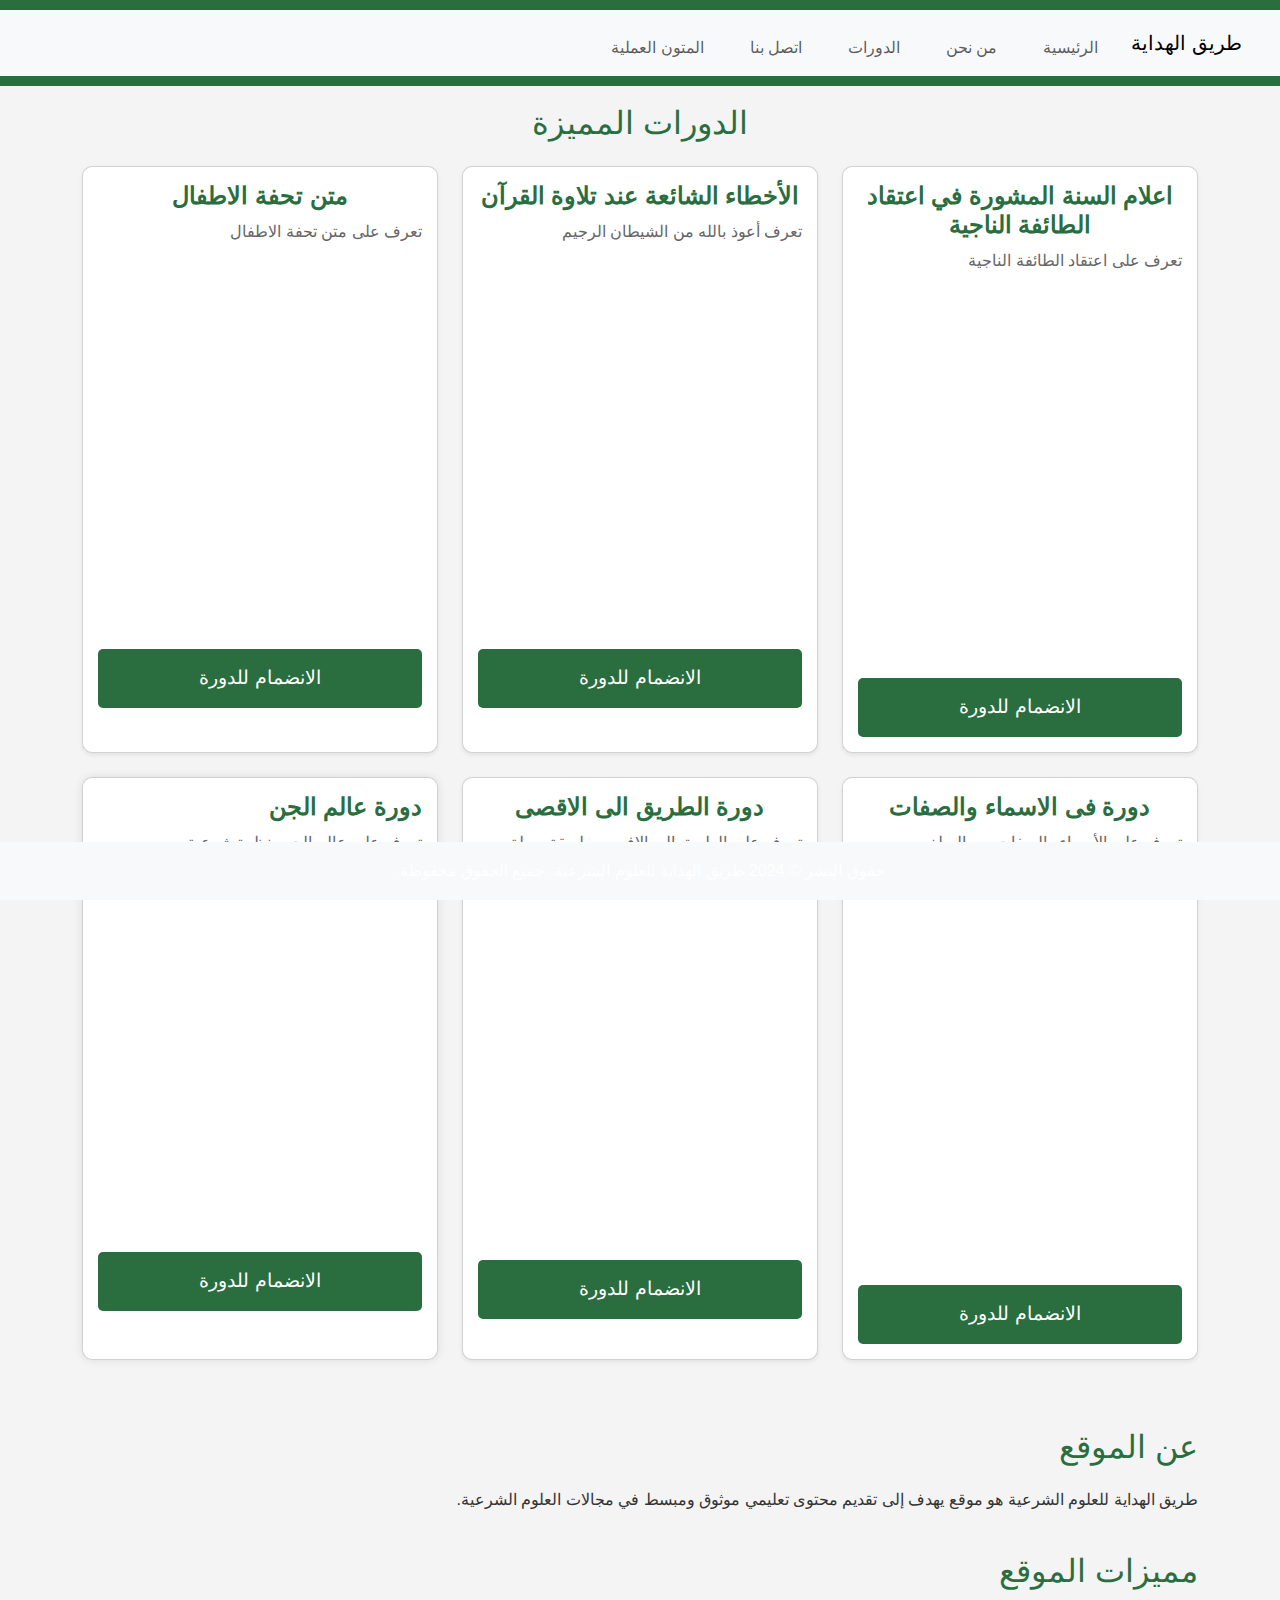
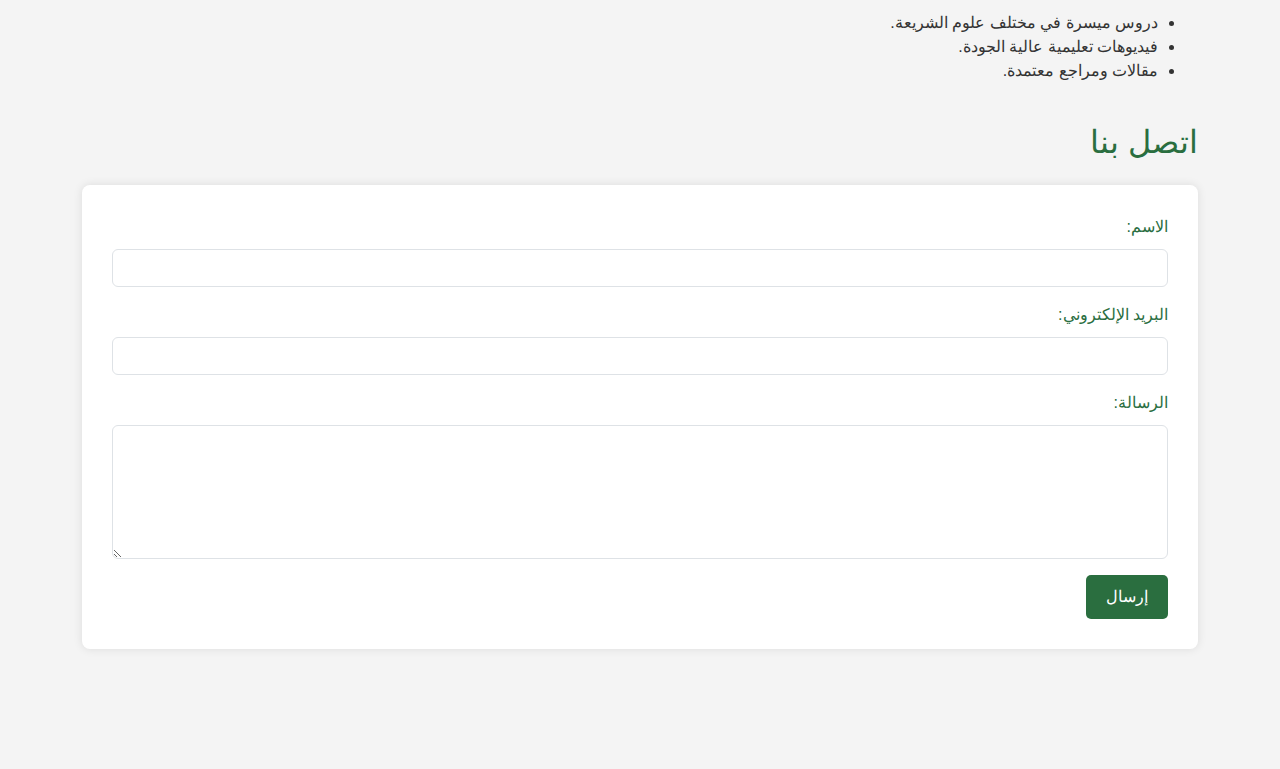
==== index.html @ 0049a0dd "Update index.html" ====
<!DOCTYPE html>
<html lang="ar" dir="rtl">
<head>
    <meta charset="UTF-8">
    <meta name="viewport" content="width=device-width, initial-scale=1.0">
    <meta name="description" content="طريق الهداية للعلوم الشرعية: موقع يهتم بتقديم دروس ومواد علمية شرعية.">
    <meta name="author" content="اسمك هنا">
    <meta name="keywords" content="علوم شرعية, دروس, طريق الهداية, تعلم">
    <title>طريق الهداية للعلوم الشرعية</title>
    <link href="https://cdn.jsdelivr.net/npm/bootstrap@5.3.2/dist/css/bootstrap.min.css" rel="stylesheet">
    <link rel="stylesheet" href="index.css">
    <link rel="icon" href="favicon.ico" type="image/x-icon">
</head>
<body>
    <header>
        <nav class="navbar navbar-expand-lg navbar-light bg-light">
            <div class="container-fluid">
                <a class="navbar-brand" href="#">طريق الهداية</a>
                <button class="navbar-toggler" type="button" data-bs-toggle="collapse" data-bs-target="#navbarNav" aria-controls="navbarNav" aria-expanded="false" aria-label="Toggle navigation">
                    <span class="navbar-toggler-icon"></span>
                </button>
                <div class="collapse navbar-collapse" id="navbarNav">
                    <ul class="navbar-nav">
                        <li class="nav-item"><a class="nav-link" href="index.html">الرئيسية</a></li>
                        <li class="nav-item"><a class="nav-link" href="about.html">من نحن</a></li>
                        <li class="nav-item"><a class="nav-link" href="courses.html">الدورات</a></li>
                        <li class="nav-item"><a class="nav-link" href="contact.html">اتصل بنا</a></li>
                        <li class="nav-item"><a class="nav-link" href="maton.html">المتون العملية</a></li>
                    </ul>
                </div>
            </div>
        </nav>
    </header>

 <div class="container mt-4">
    <h2 class="text-center mb-4">الدورات المميزة</h2>
    <div class="row row-cols-1 row-cols-md-2 row-cols-lg-3 g-4">
        <!-- بداية الدورة الأولى -->
        <div class="col">
            <div class="card h-100 shadow-sm">
                <div class="card-body">
                    <h5 class="card-title text-center">اعلام السنة المشورة في اعتقاد الطائفة الناجية</h5>
                    <p class="card-text">تعرف على اعتقاد الطائفة الناجية</p>
                    <div class="ratio ratio-16x9">
                        <iframe 
                            src="https://www.youtube.com/embed?listType=playlist&list=PLVRT9LvUM-RBQLGd_Vku3paHnOBMPrJkG" 
                            allow="accelerometer; autoplay; clipboard-write; encrypted-media; gyroscope; picture-in-picture" 
                            allowfullscreen>
                        </iframe>
                    </div>
                    <!-- الزر المنسق بشكل جيد -->
                    <a href="#" class="btn btn-primary mt-4 d-block text-center">الانضمام للدورة</a>
                </div>
            </div>
        </div>
        <!-- الدورة الثانية -->
        <div class="col">
            <div class="card h-100 shadow-sm">
                <div class="card-body">
                    <h5 class="card-title text-center">الأخطاء الشائعة عند تلاوة القرآن</h5>
                    <p class="card-text">تعرف أعوذ بالله من الشيطان الرجيم</p>
                    <div class="ratio ratio-16x9">
                        <iframe 
                            src="https://www.youtube.com/embed?listType=playlist&list=PLVRT9LvUM-RCQL6h-D0aF5HUodDJ93gtR" 
                            allow="accelerometer; autoplay; clipboard-write; encrypted-media; gyroscope; picture-in-picture" 
                            allowfullscreen>
                        </iframe>
                    </div>
                    <!-- الزر المنسق بشكل جيد -->
                    <a href="#" class="btn btn-primary mt-4 d-block text-center">الانضمام للدورة</a>
                </div>
            </div>
        </div>
        <!-- الدورة الثالثة -->
        <div class="col">
            <div class="card h-100 shadow-sm">
                <div class="card-body">
                    <h5 class="card-title text-center">متن تحفة الاطفال</h5>
                    <p class="card-text">تعرف على متن تحفة الاطفال</p>
                    <div class="ratio ratio-16x9">
                        <iframe 
                            src="https://www.youtube.com/embed?listType=playlist&list=PLVRT9LvUM-RApvhRkB4rxy8Pyxo66TNDe" 
                            allow="accelerometer; autoplay; clipboard-write; encrypted-media; gyroscope; picture-in-picture" 
                            allowfullscreen>
                        </iframe>
                    </div>
                    <!-- الزر المنسق بشكل جيد -->
                    <a href="#" class="btn btn-primary mt-4 d-block text-center">الانضمام للدورة</a>
                </div>
            </div>
        </div>
        <!-- الدورة الرابعة -->
        <div class="col">
            <div class="card h-100 shadow-sm">
                <div class="card-body">
                    <h5 class="card-title text-center">دورة فى الاسماء والصفات</h5>
                    <p class="card-text">تعرف على الأسماء والصفات بين السلف والاشاعرة</p>
                    <div class="ratio ratio-16x9">
                        <iframe 
                            src="https://www.youtube.com/embed?listType=playlist&list=PLVRT9LvUM-RAej_ocm9Cxu5qQ-k5eWfZC" 
                            allow="accelerometer; autoplay; clipboard-write; encrypted-media; gyroscope; picture-in-picture" 
                            allowfullscreen>
                        </iframe>
                    </div>
                    <!-- الزر المنسق بشكل جيد -->
                    <a href="#" class="btn btn-primary mt-4 d-block text-center">الانضمام للدورة</a>
                </div>
            </div>
        </div>
        <!-- الدورة الخامسة -->
        <div class="col">
            <div class="card h-100 shadow-sm">
                <div class="card-body">
                    <h5 class="card-title text-center">دورة الطريق الى الاقصى</h5>
                    <p class="card-text">تعرف على الطريق الى الافصى بطريقة سهلة</p>
                    <div class="ratio ratio-16x9">
                        <iframe 
                            src="https://www.youtube.com/embed?listType=playlist&list=PLVRT9LvUM-RD169_qUgR936J5msZfb03i" 
                            allow="accelerometer; autoplay; clipboard-write; encrypted-media; gyroscope; picture-in-picture" 
                            allowfullscreen>
                        </iframe>
                    </div>
                    <!-- الزر المنسق بشكل جيد -->
                    <a href="#" class="btn btn-primary mt-4 d-block text-center">الانضمام للدورة</a>
                </div>
            </div>
        </div>
        <!-- تكرار البطاقة مع تعديل المحتوى -->
<div class="col">
    <div class="card h-100">
        <div class="card-body">
            <h5 class="card-title">دورة عالم الجن </h5>
            <p class="card-text">تعرف على عالم الجن بنظرة شرعية</p>
            <div class="ratio ratio-16x9">
                <iframe 
                    src="https://www.youtube.com/embed?listType=playlist&list=PLVRT9LvUM-RAzyIWwKeu4dxHbg4whje4t" 
                    allow="accelerometer; autoplay; clipboard-write; encrypted-media; gyroscope; picture-in-picture" 
                    allowfullscreen>
                </iframe>
            </div>
            <a href="#" class="btn btn-primary mt-3">الانضمام للدورة</a>
        </div>
    </div>
</div>
<!-- تأكد من إغلاق الصف -->
    </div>
</div>


    <main class="container mt-5">
        <section id="introduction">
            <h2>عن الموقع</h2>
            <p>طريق الهداية للعلوم الشرعية هو موقع يهدف إلى تقديم محتوى تعليمي موثوق ومبسط في مجالات العلوم الشرعية.</p>
        </section>

        <section id="features" class="mt-4">
            <h2>مميزات الموقع</h2>
            <ul>
                <li>دروس ميسرة في مختلف علوم الشريعة.</li>
                <li>فيديوهات تعليمية عالية الجودة.</li>
                <li>مقالات ومراجع معتمدة.</li>
            </ul>
        </section>

        <section id="contact" class="mt-4">
            <h2>اتصل بنا</h2>
            <form action="submit_form.php" method="post" class="mt-4">
                <div class="mb-3">
                    <label for="name" class="form-label">الاسم:</label>
                    <input type="text" class="form-control" id="name" name="name" required>
                </div>
                <div class="mb-3">
                    <label for="email" class="form-label">البريد الإلكتروني:</label>
                    <input type="email" class="form-control" id="email" name="email" required>
                </div>
                <div class="mb-3">
                    <label for="message" class="form-label">الرسالة:</label>
                    <textarea class="form-control" id="message" name="message" rows="5" required></textarea>
                </div>
                <button type="submit" class="btn btn-success">إرسال</button>
            </form>
        </section>
    </main>

    <footer class="bg-light text-center mt-5 py-3">
        <p>حقوق النشر &copy; 2024 طريق الهداية للعلوم الشرعية. جميع الحقوق محفوظة.</p>
    </footer>

    <script src="https://cdn.jsdelivr.net/npm/bootstrap@5.3.2/dist/js/bootstrap.bundle.min.js"></script>
</body>
</html>
---- index.css ----
/* إعدادات عامة */
:root {
    --main-color: #2a6e3f; /* اللون الأساسي */
    --hover-color: #215c32; /* لون عند التمرير */
    --background-color: #f4f4f4; /* لون خلفية الموقع */
    --text-color: #333; /* لون النصوص */
    --font-family: 'Tajawal', sans-serif; /* الخط العربي */
}

/* إعدادات الصفحة */
body {
    font-family: var(--font-family);
    direction: rtl;
    text-align: right;
    margin: 0;
    padding: 0;
    background-color: var(--background-color);
    color: var(--text-color);
    padding-top: 80px; /* لتجنب تغطية المحتوى بالرأس */
    padding-bottom: 60px; /* لتجنب تغطية المحتوى بالفوتر */
}

/* تنسيق الرأس */
header {
    background-color: var(--main-color);
    color: white;
    padding: 10px 0;
    text-align: center;
    position: fixed;
    width: 100%;
    top: 0;
    z-index: 1000;
}

header h1 {
    font-size: 2.5rem;
    margin: 0;
    font-weight: bold;
}

/* القوائم */
nav ul {
    list-style: none;
    padding: 0;
    margin: 0;
    display: flex;
    justify-content: center;
    margin-top: 10px;
}

nav ul li {
    margin: 0 15px;
}

nav a {
    color: white;
    font-size: 1.2rem;
    text-decoration: none;
    padding: 10px;
    border-radius: 5px;
    transition: background-color 0.3s ease;
}

nav a:hover {
    background-color: var(--hover-color);
}

/* الأقسام */
main {
    padding: 20px;
}

section {
    margin-bottom: 40px;
}

h2 {
    color: var(--main-color);
    font-size: 2rem;
    margin-bottom: 20px;
}

p {
    font-size: 1rem;
    line-height: 1.6;
}

/* البطاقات */
.card {
    border-radius: 10px;
    box-shadow: 0 0 10px rgba(0, 0, 0, 0.1);
    overflow: hidden;
    transition: transform 0.3s ease;
    background-color: #fff;
}

.card:hover {
    transform: translateY(-5px);
}

.card-body {
    padding: 15px;
}

.card-title {
    font-size: 1.5rem;
    color: var(--main-color);
    font-weight: bold;
}

.card-text {
    font-size: 1rem;
    color: #666;
}

.ratio {
    position: relative;
    width: 100%;
    overflow: hidden;
    padding-top: 56.25%; /* 16:9 النسبة */
}

.ratio iframe {
    position: absolute;
    top: 0;
    left: 0;
    width: 100%;
    height: 100%;
}

/* الأزرار */
button, .btn {
    background-color: var(--main-color);
    color: white;
    border: none;
    padding: 10px 20px;
    font-size: 1rem;
    cursor: pointer;
    border-radius: 5px;
    transition: background-color 0.3s ease, transform 0.2s ease;
    text-decoration: none;
    display: inline-block;
}
/* تنسيق الزر داخل البطاقة */
.card .btn {
    width: 100%; /* اجعل الزر يمتد عبر كامل عرض البطاقة */
    padding: 15px 20px; /* زيادة الحشو ليصبح الزر أكبر */
    font-size: 1.2rem; /* زيادة حجم النص داخل الزر */
    border-radius: 5px; /* جعل الزر ذو حواف مستديرة */
    transition: background-color 0.3s ease, transform 0.2s ease; /* إضافة تأثير عند التمرير */
    text-align: center; /* محاذاة النص في وسط الزر */
    margin-top: 20px; /* إضافة مسافة من الأعلى لتباعد الزر عن النص */
}

.card .btn:hover {
    background-color: var(--hover-color); /* تغيير اللون عند التمرير فوق الزر */
    transform: scale(1.05); /* تكبير الزر قليلاً عند التمرير */
}

.card .btn:active {
    transform: scale(0.98); /* تصغير الزر قليلاً عند الضغط عليه */
}

button:hover, .btn:hover {
    background-color: var(--hover-color);
    transform: scale(1.05);
}

/* الفورم */
form {
    background-color: #fff;
    padding: 30px;
    border-radius: 8px;
    box-shadow: 0 0 10px rgba(0, 0, 0, 0.1);
}

form label {
    font-size: 1rem;
    margin-bottom: 5px;
    display: block;
    color: var(--main-color);
}

form input, form textarea {
    width: 100%;
    padding: 12px;
    margin: 10px 0;
    border: 1px solid #ddd;
    border-radius: 5px;
    font-family: var(--font-family);
    font-size: 1rem;
    transition: border-color 0.3s;
}

form input:focus, form textarea:focus {
    border-color: var(--main-color);
    outline: none;
}

/* الفوتر */
footer {
    background-color: var(--main-color);
    color: white;
    text-align: center;
    padding: 15px 0;
    position: fixed;
    bottom: 0;
    width: 100%;
}

footer p {
    margin: 0;
    font-size: 1rem;
}

/* تحسين التصميم للشاشات الصغيرة */
@media (max-width: 768px) {
    header h1 {
        font-size: 1.8rem;
    }

    nav a {
        font-size: 1rem;
    }

    .card {
        margin-bottom: 15px;
    }

    .container {
        padding: 20px;
    }
}
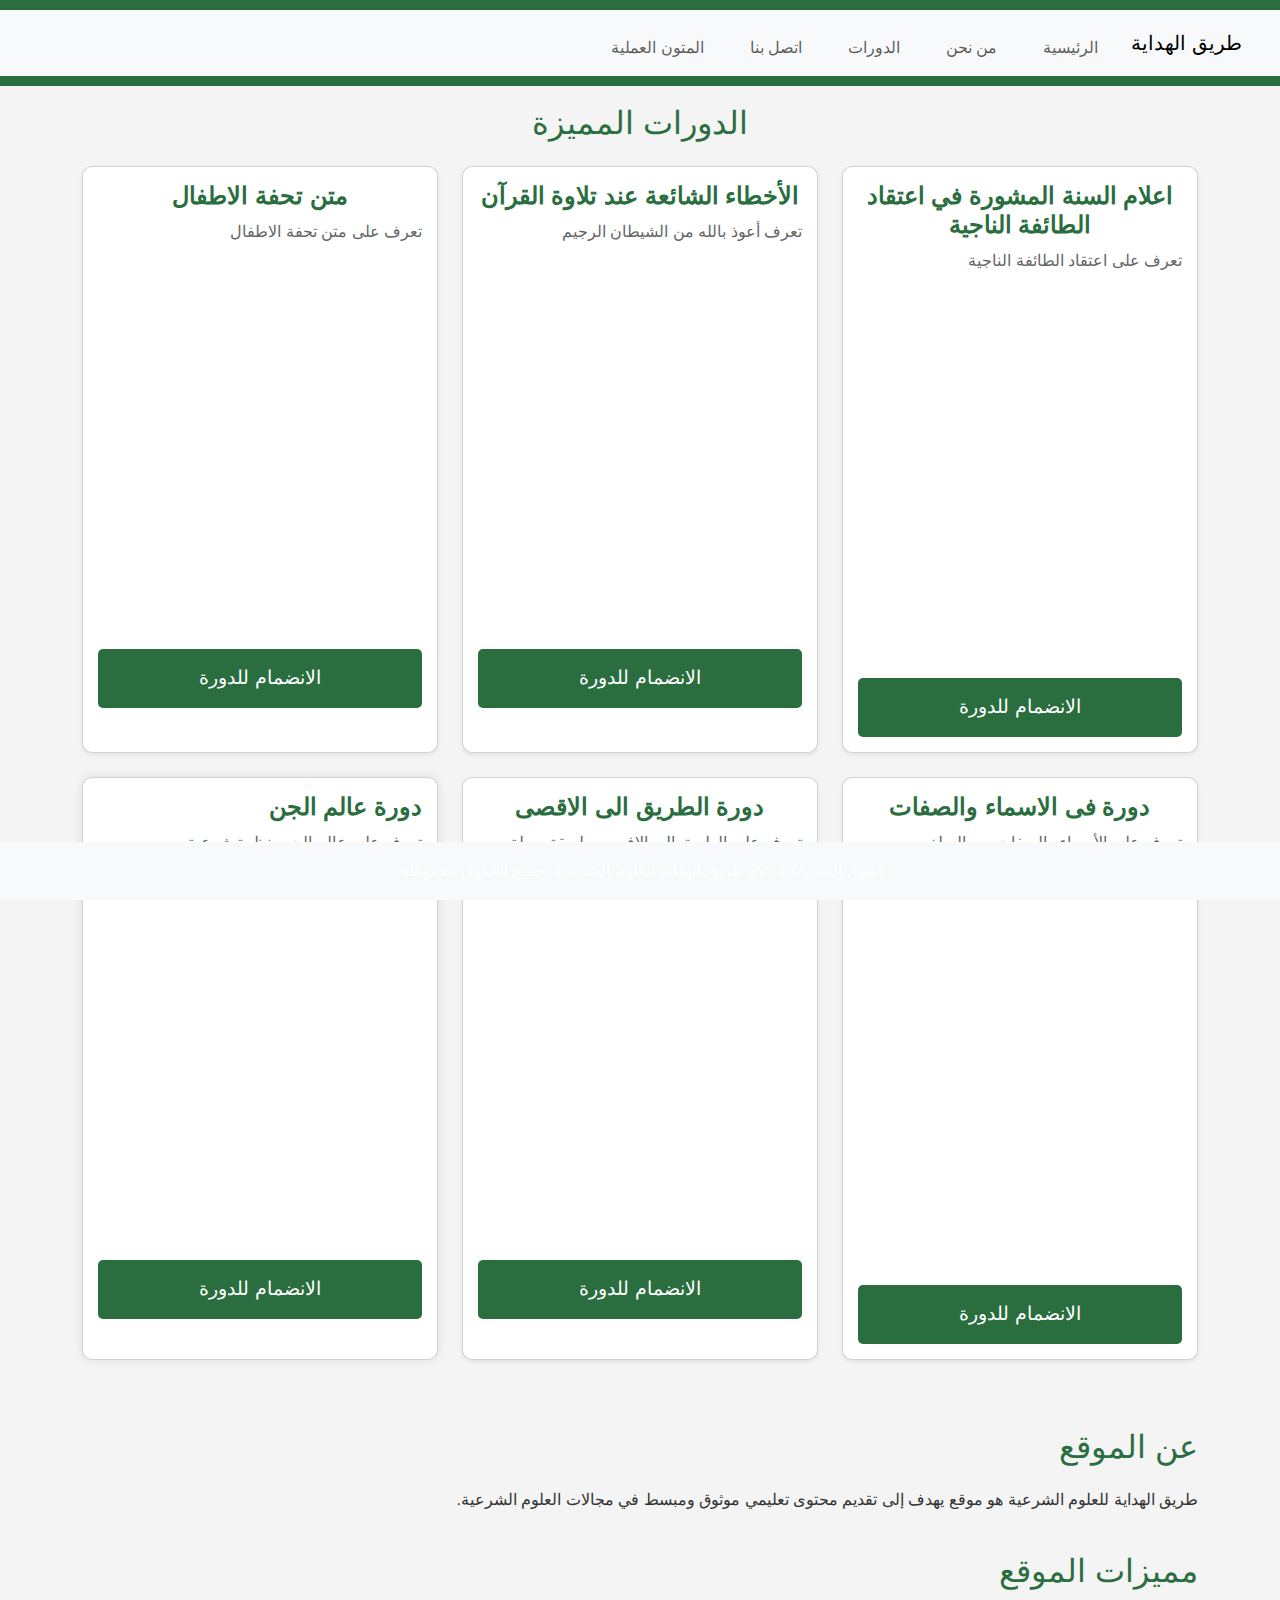
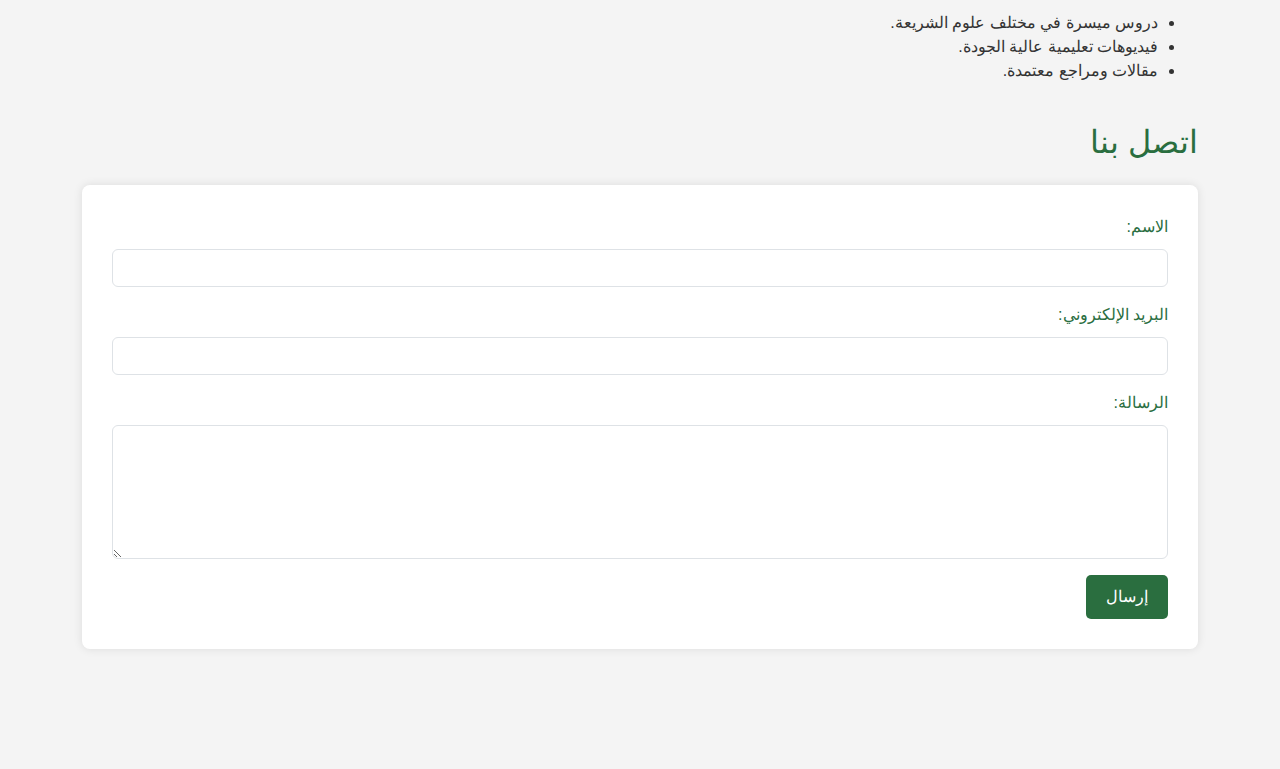
==== commit 96293dc4: "Update index.html" ====
--- a/index.html
+++ b/index.html
@@ -138,7 +138,7 @@
                     allowfullscreen>
                 </iframe>
             </div>
-            <a href="#" class="btn btn-primary mt-3">الانضمام للدورة</a>
+            <a href="#" class="btn btn-primary mt-4">الانضمام للدورة</a>
         </div>
     </div>
 </div>
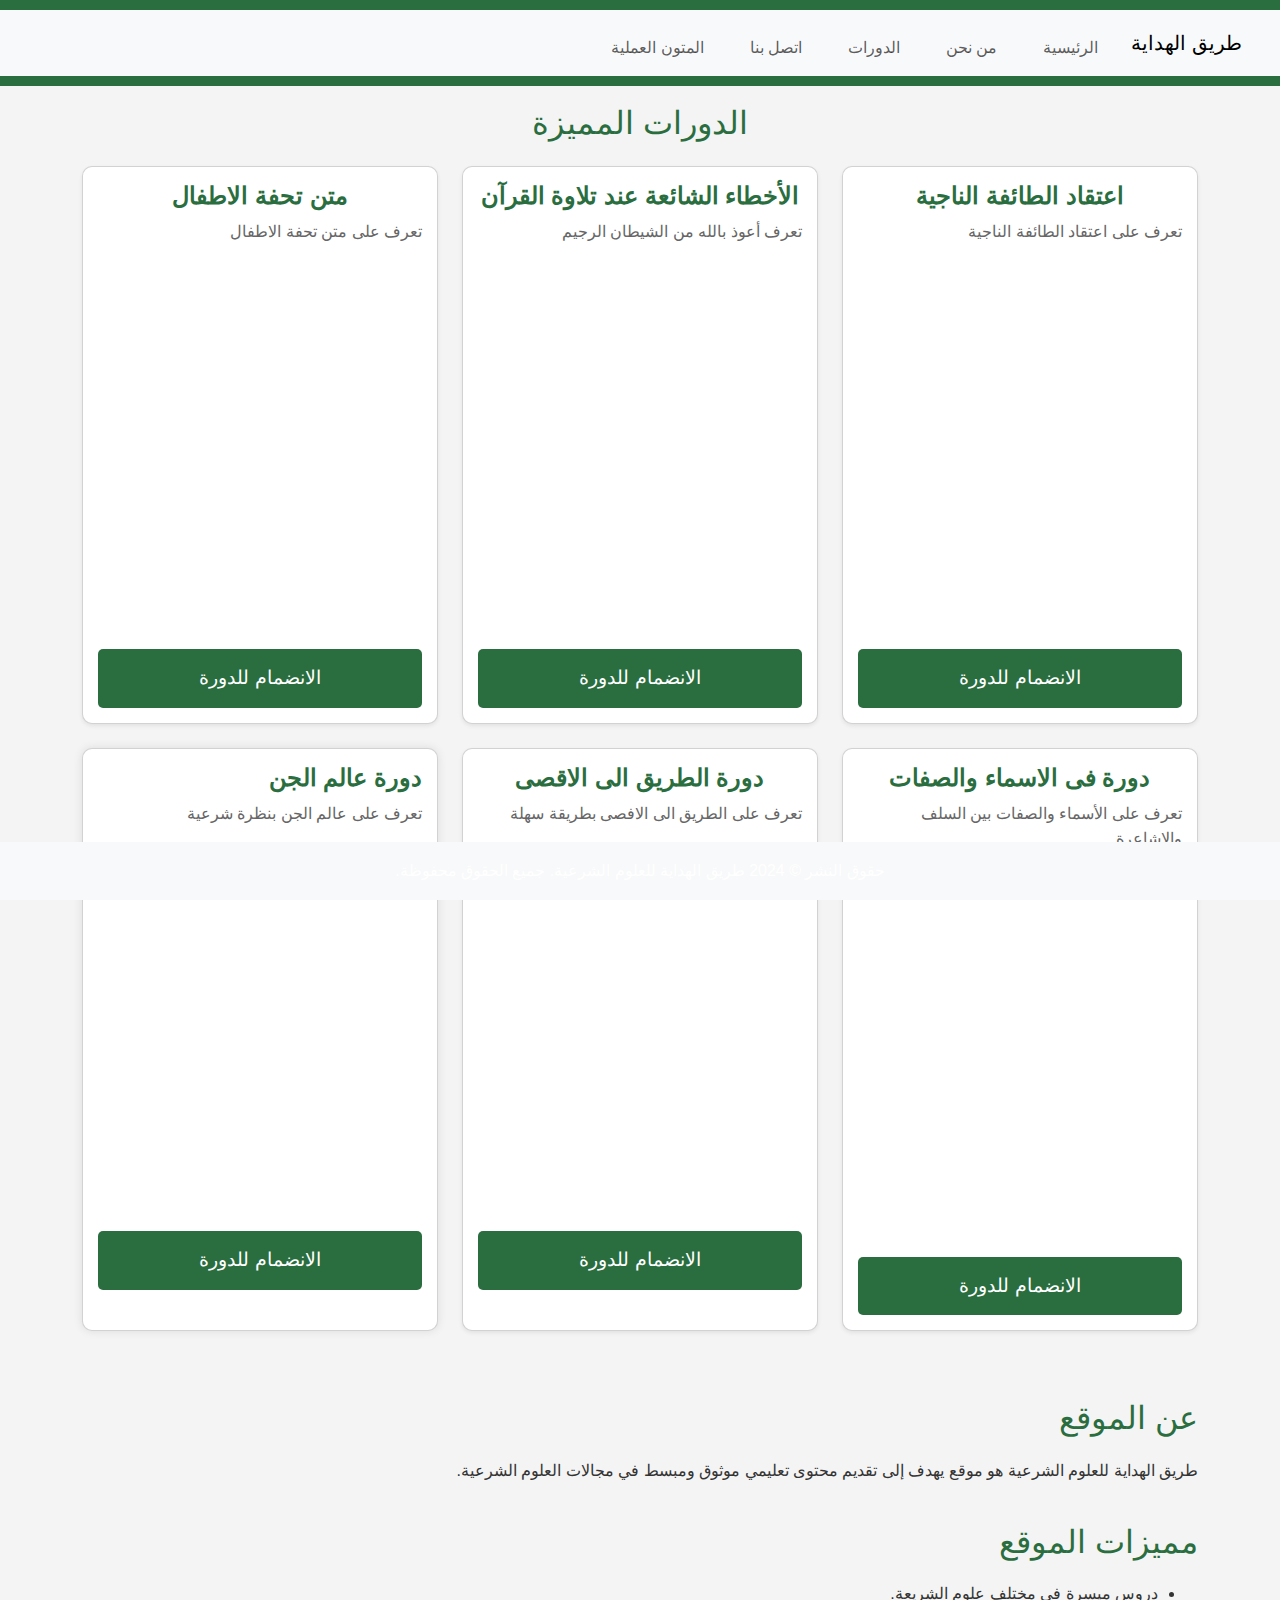
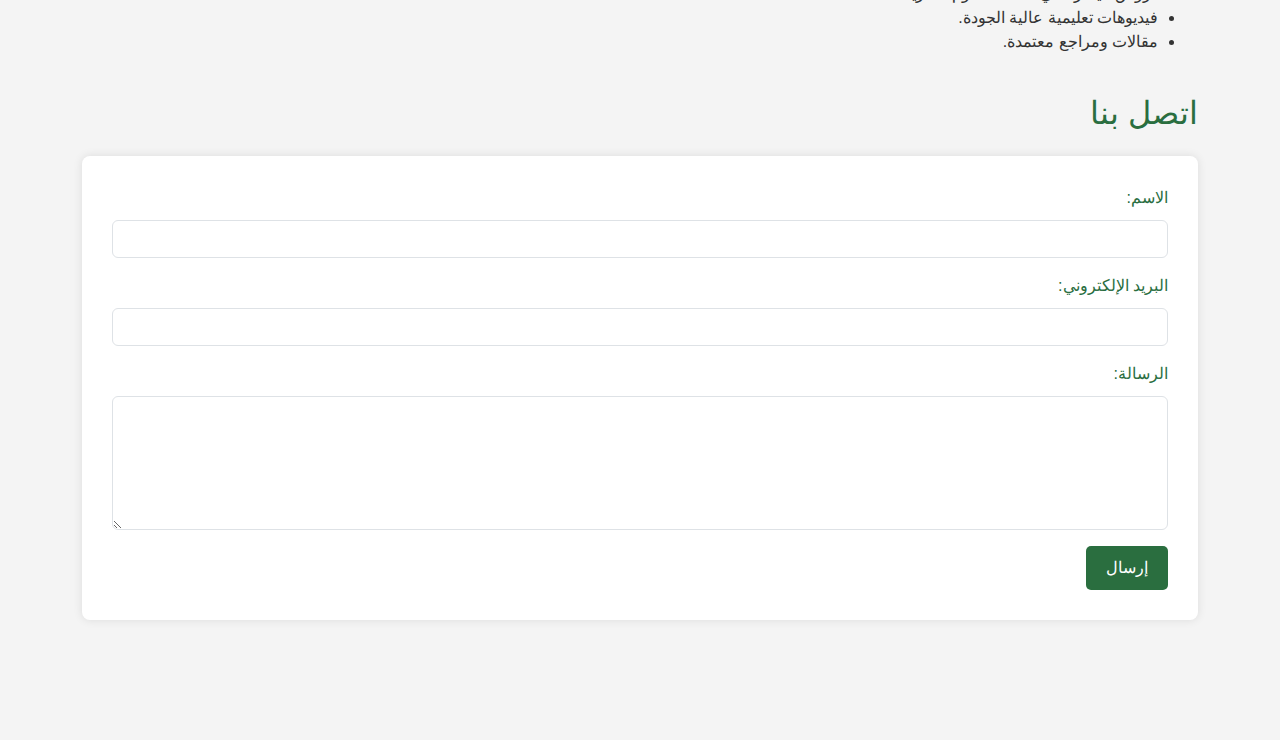
==== commit 25cbc584: "Update index.html" ====
--- a/index.html
+++ b/index.html
@@ -39,7 +39,7 @@
         <div class="col">
             <div class="card h-100 shadow-sm">
                 <div class="card-body">
-                    <h5 class="card-title text-center">اعلام السنة المشورة في اعتقاد الطائفة الناجية</h5>
+                    <h5 class="card-title text-center">اعتقاد الطائفة الناجية</h5>
                     <p class="card-text">تعرف على اعتقاد الطائفة الناجية</p>
                     <div class="ratio ratio-16x9">
                         <iframe 
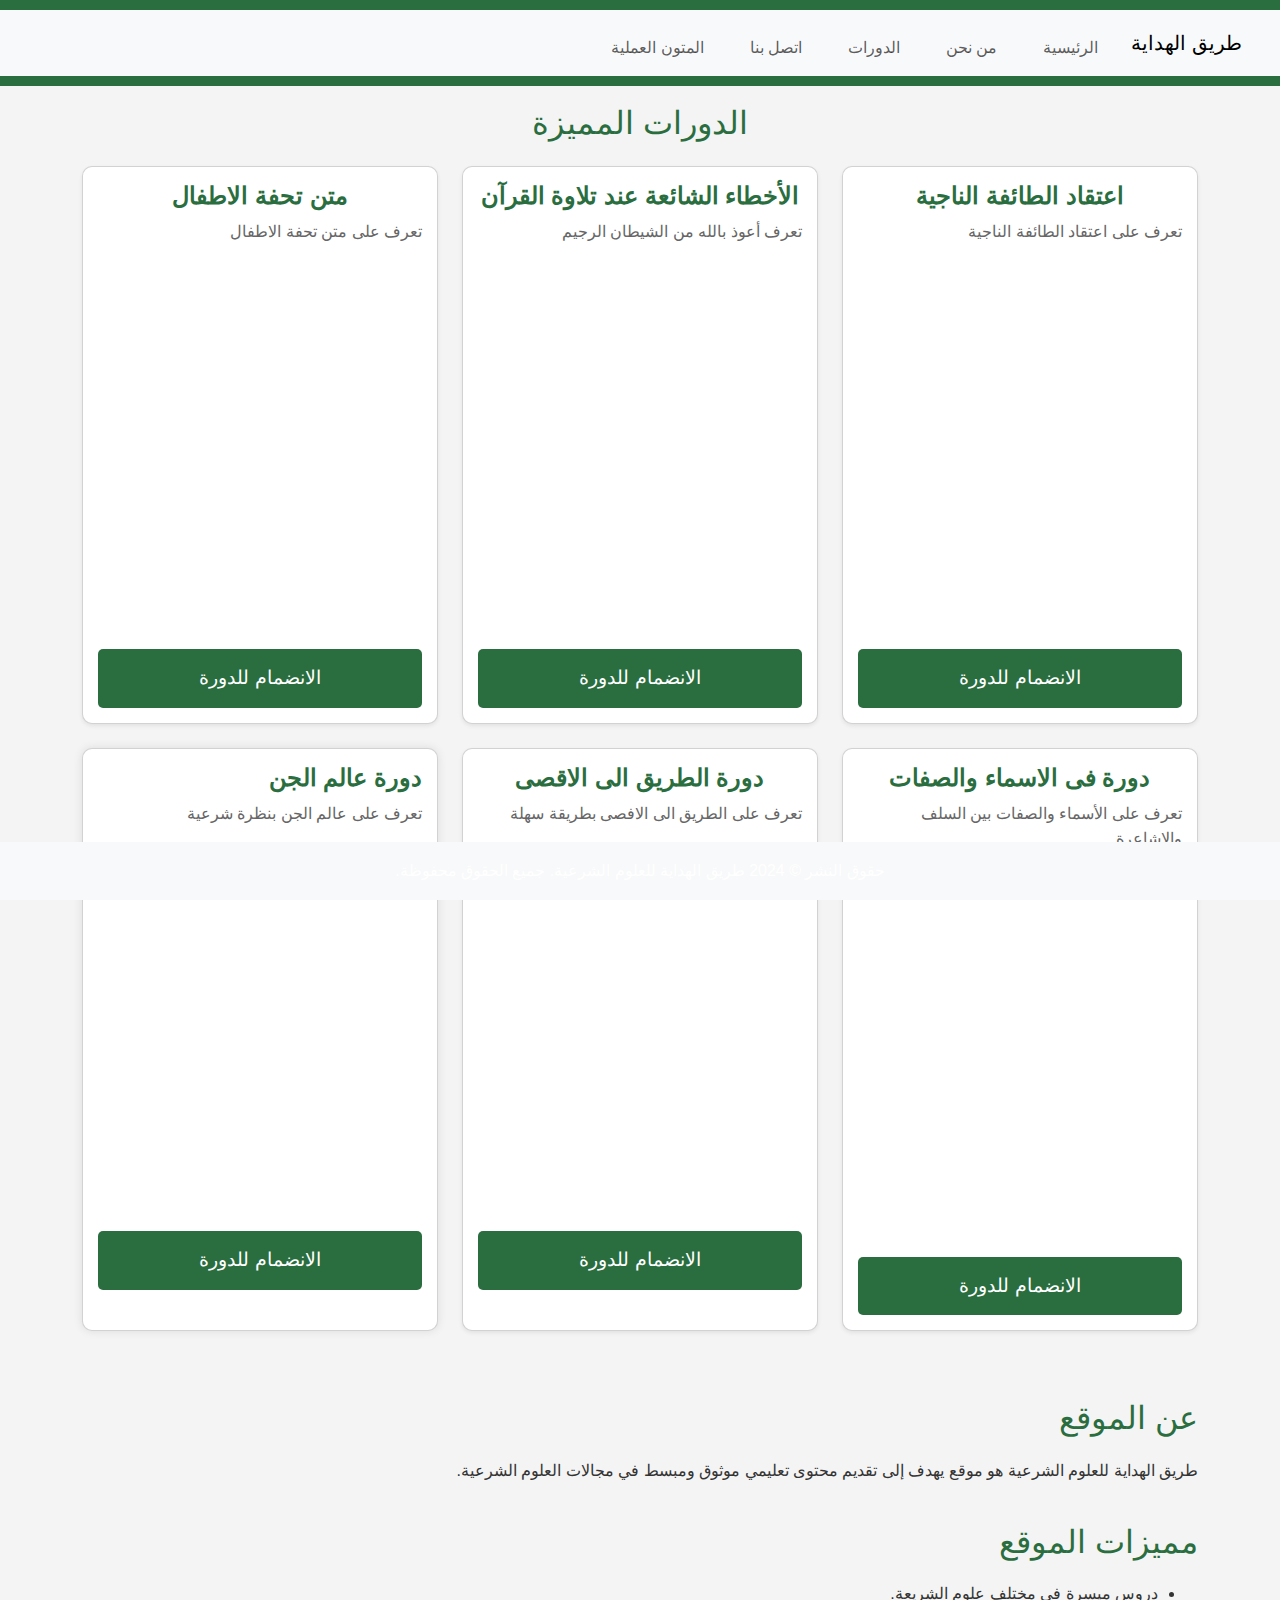
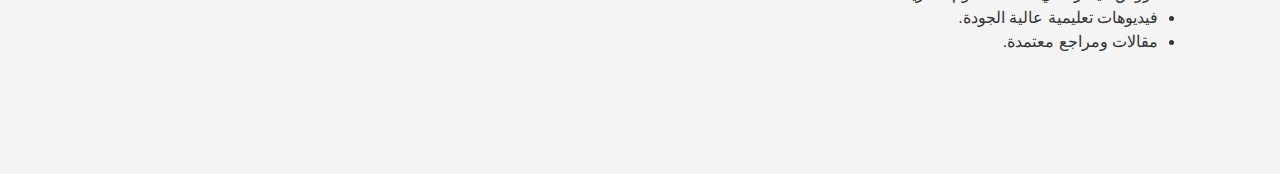
==== commit a2363437: "Update index.html" ====
--- a/index.html
+++ b/index.html
@@ -161,25 +161,7 @@
                 <li>مقالات ومراجع معتمدة.</li>
             </ul>
         </section>
-
-        <section id="contact" class="mt-4">
-            <h2>اتصل بنا</h2>
-            <form action="submit_form.php" method="post" class="mt-4">
-                <div class="mb-3">
-                    <label for="name" class="form-label">الاسم:</label>
-                    <input type="text" class="form-control" id="name" name="name" required>
-                </div>
-                <div class="mb-3">
-                    <label for="email" class="form-label">البريد الإلكتروني:</label>
-                    <input type="email" class="form-control" id="email" name="email" required>
-                </div>
-                <div class="mb-3">
-                    <label for="message" class="form-label">الرسالة:</label>
-                    <textarea class="form-control" id="message" name="message" rows="5" required></textarea>
-                </div>
-                <button type="submit" class="btn btn-success">إرسال</button>
-            </form>
-        </section>
+        
     </main>
 
     <footer class="bg-light text-center mt-5 py-3">
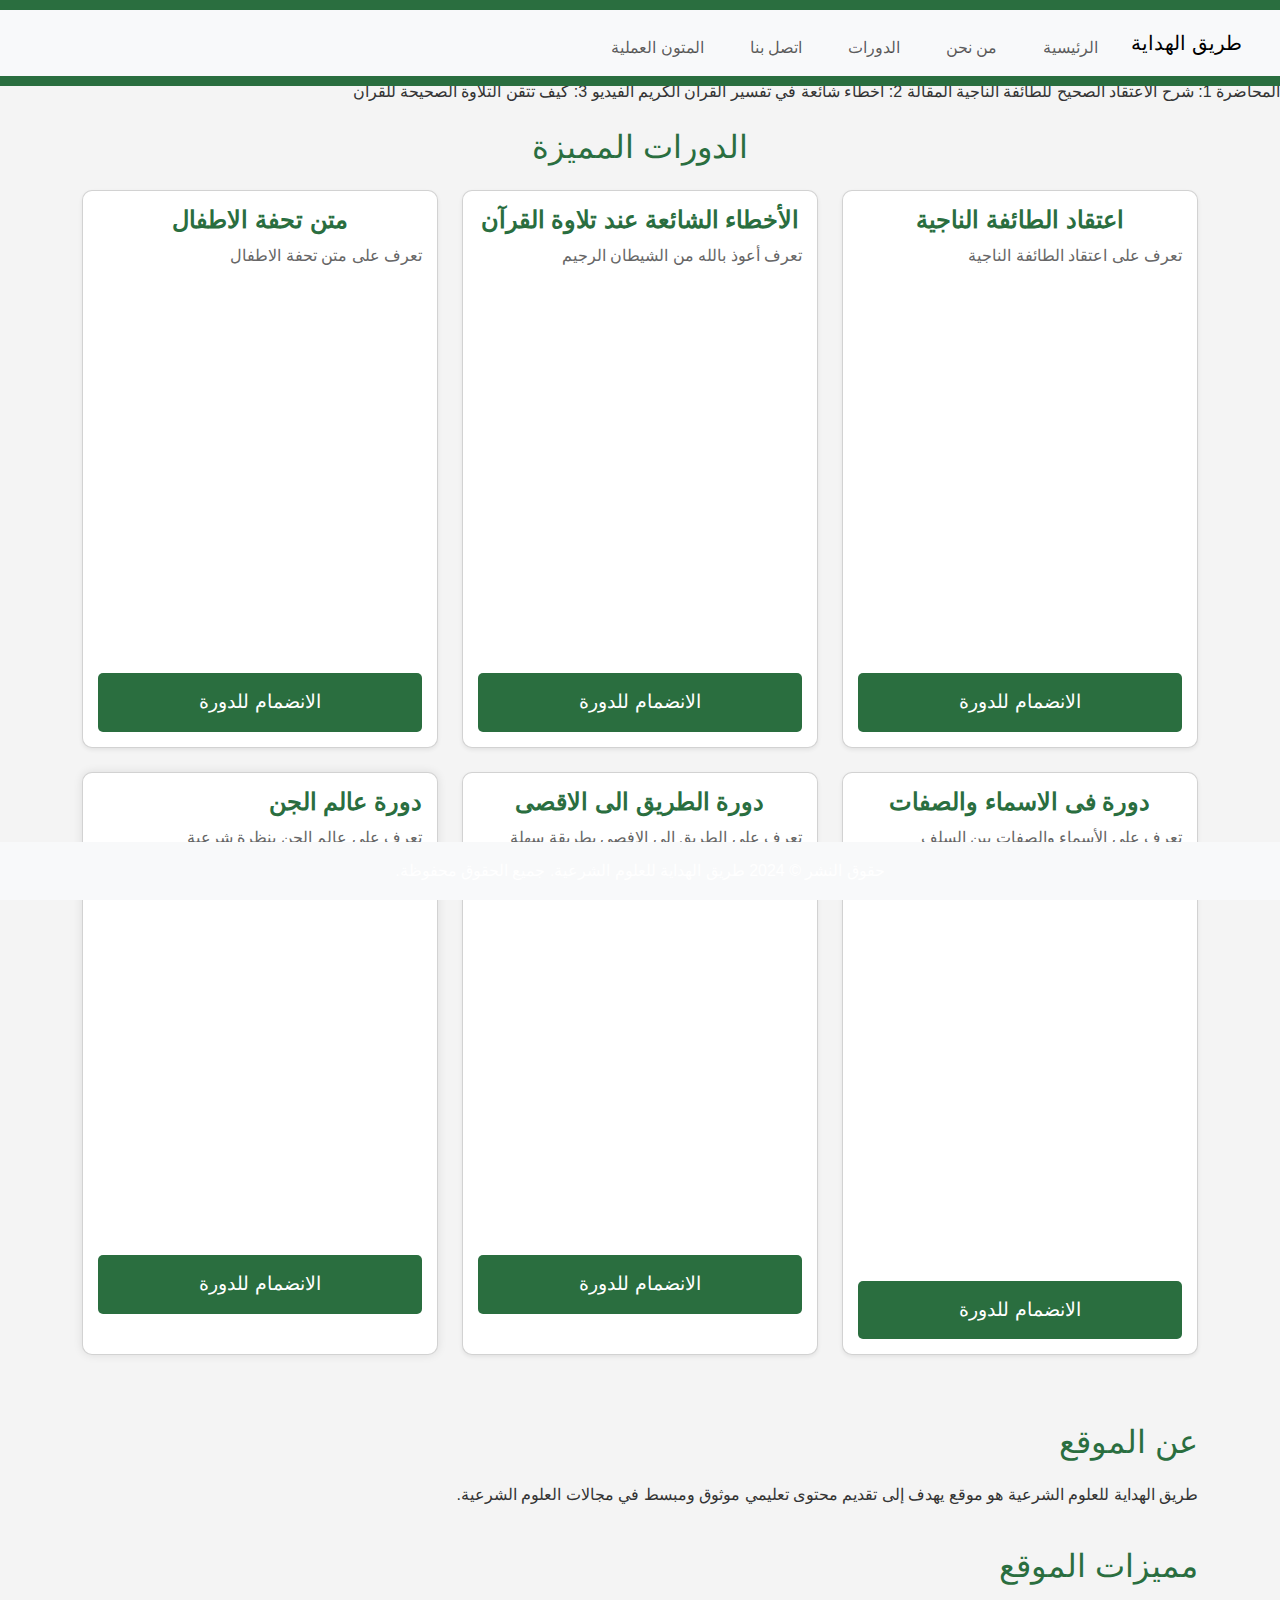
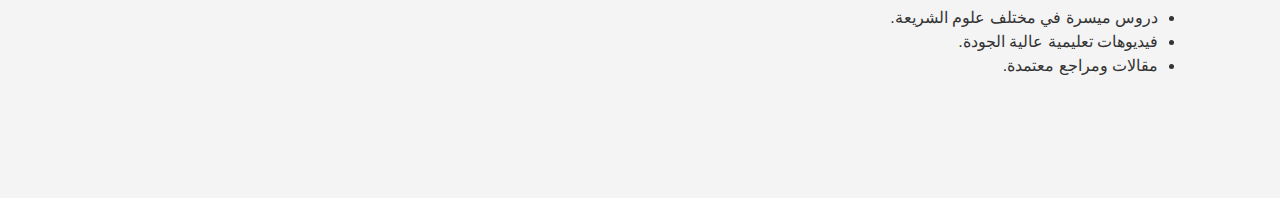
==== commit 649f6776: "Update index.html" ====
--- a/index.html
+++ b/index.html
@@ -31,6 +31,15 @@
             </div>
         </nav>
     </header>
+      <!-- شريط التمرير -->
+    <div class="ticker-container">
+        <div class="ticker">
+            <span>المحاضرة 1: شرح الاعتقاد الصحيح للطائفة الناجية</span>
+            <span>المقالة 2: أخطاء شائعة في تفسير القرآن الكريم</span>
+            <span>الفيديو 3: كيف تتقن التلاوة الصحيحة للقرآن</span>
+            <!-- أضف المزيد من العناصر حسب الحاجة -->
+        </div>
+    </div>
 
  <div class="container mt-4">
     <h2 class="text-center mb-4">الدورات المميزة</h2>
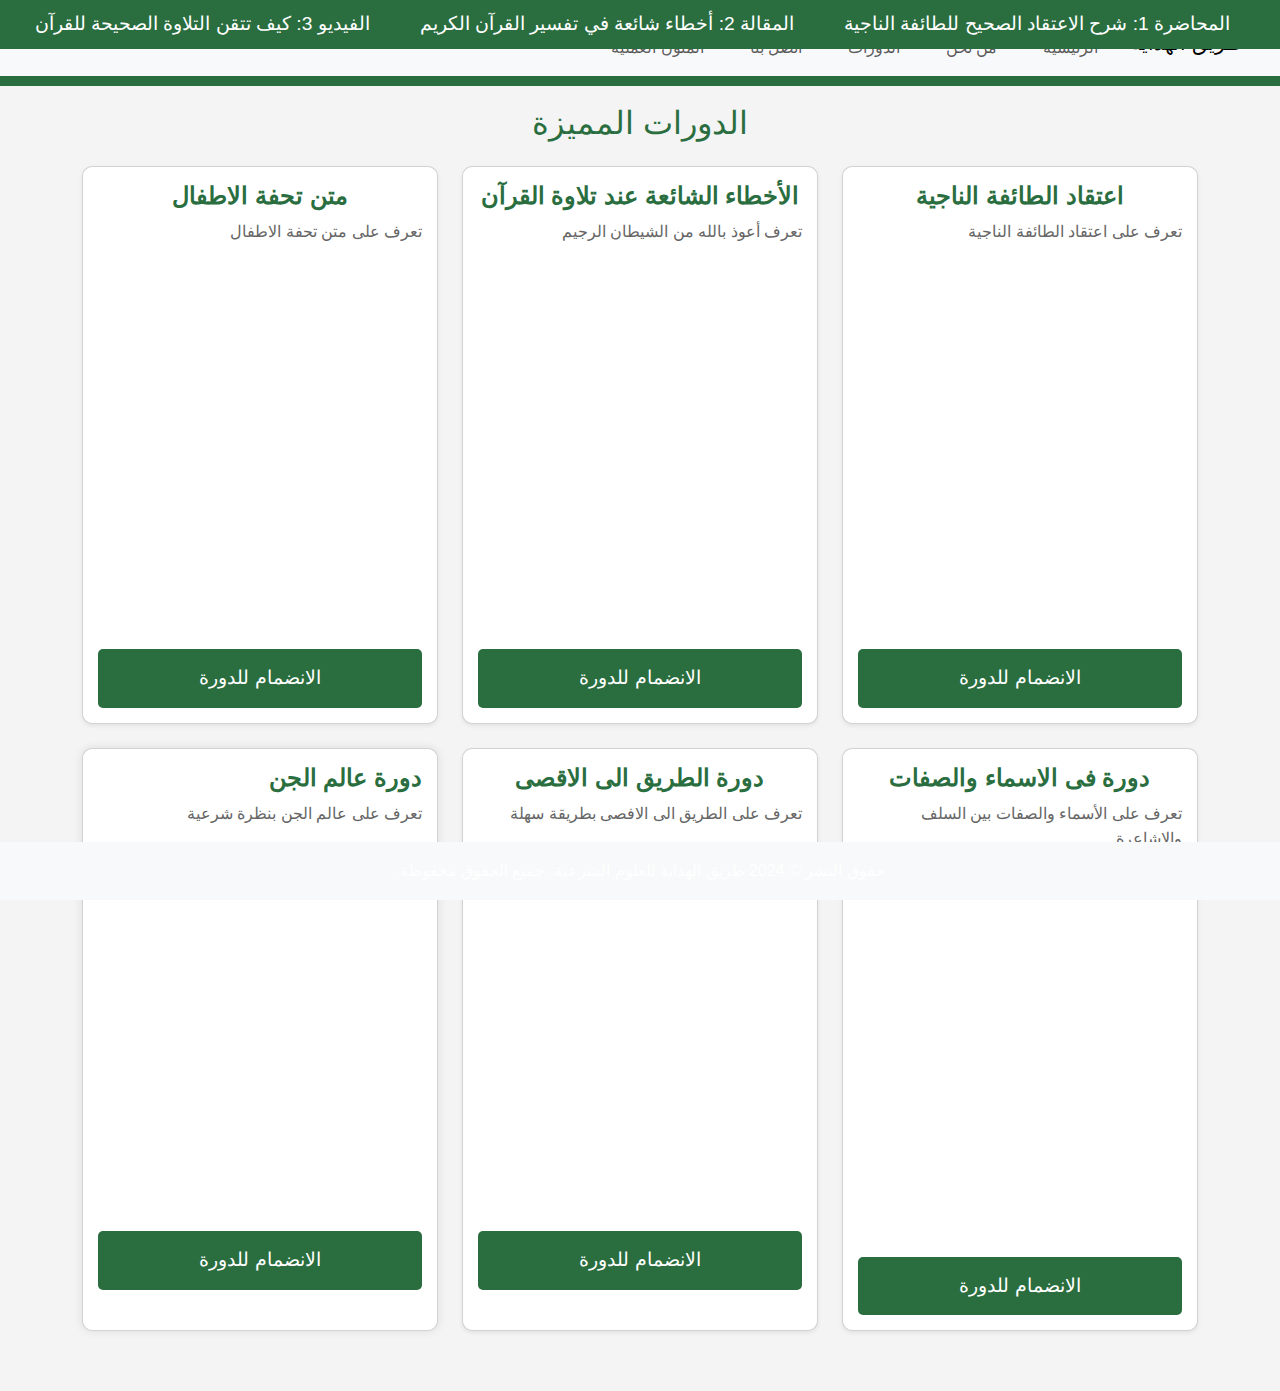
==== commit d1a800f9: "Update index.html" ====
--- a/index.html
+++ b/index.html
@@ -31,147 +31,123 @@
             </div>
         </nav>
     </header>
-      <!-- شريط التمرير -->
+
+    <!-- شريط التمرير -->
     <div class="ticker-container">
         <div class="ticker">
             <span>المحاضرة 1: شرح الاعتقاد الصحيح للطائفة الناجية</span>
             <span>المقالة 2: أخطاء شائعة في تفسير القرآن الكريم</span>
             <span>الفيديو 3: كيف تتقن التلاوة الصحيحة للقرآن</span>
-            <!-- أضف المزيد من العناصر حسب الحاجة -->
         </div>
     </div>
 
- <div class="container mt-4">
-    <h2 class="text-center mb-4">الدورات المميزة</h2>
-    <div class="row row-cols-1 row-cols-md-2 row-cols-lg-3 g-4">
-        <!-- بداية الدورة الأولى -->
-        <div class="col">
-            <div class="card h-100 shadow-sm">
-                <div class="card-body">
-                    <h5 class="card-title text-center">اعتقاد الطائفة الناجية</h5>
-                    <p class="card-text">تعرف على اعتقاد الطائفة الناجية</p>
-                    <div class="ratio ratio-16x9">
-                        <iframe 
-                            src="https://www.youtube.com/embed?listType=playlist&list=PLVRT9LvUM-RBQLGd_Vku3paHnOBMPrJkG" 
-                            allow="accelerometer; autoplay; clipboard-write; encrypted-media; gyroscope; picture-in-picture" 
-                            allowfullscreen>
-                        </iframe>
+    <div class="container mt-4">
+        <h2 class="text-center mb-4">الدورات المميزة</h2>
+        <div class="row row-cols-1 row-cols-md-2 row-cols-lg-3 g-4">
+            <!-- بداية الدورة الأولى -->
+            <div class="col">
+                <div class="card h-100 shadow-sm">
+                    <div class="card-body">
+                        <h5 class="card-title text-center">اعتقاد الطائفة الناجية</h5>
+                        <p class="card-text">تعرف على اعتقاد الطائفة الناجية</p>
+                        <div class="ratio ratio-16x9">
+                            <iframe 
+                                src="https://www.youtube.com/embed?listType=playlist&list=PLVRT9LvUM-RBQLGd_Vku3paHnOBMPrJkG" 
+                                allow="accelerometer; autoplay; clipboard-write; encrypted-media; gyroscope; picture-in-picture" 
+                                allowfullscreen>
+                            </iframe>
+                        </div>
+                        <a href="#" class="btn btn-primary mt-4 d-block text-center">الانضمام للدورة</a>
                     </div>
-                    <!-- الزر المنسق بشكل جيد -->
-                    <a href="#" class="btn btn-primary mt-4 d-block text-center">الانضمام للدورة</a>
+                </div>
+            </div>
+            <!-- الدورة الثانية -->
+            <div class="col">
+                <div class="card h-100 shadow-sm">
+                    <div class="card-body">
+                        <h5 class="card-title text-center">الأخطاء الشائعة عند تلاوة القرآن</h5>
+                        <p class="card-text">تعرف أعوذ بالله من الشيطان الرجيم</p>
+                        <div class="ratio ratio-16x9">
+                            <iframe 
+                                src="https://www.youtube.com/embed?listType=playlist&list=PLVRT9LvUM-RCQL6h-D0aF5HUodDJ93gtR" 
+                                allow="accelerometer; autoplay; clipboard-write; encrypted-media; gyroscope; picture-in-picture" 
+                                allowfullscreen>
+                            </iframe>
+                        </div>
+                        <a href="#" class="btn btn-primary mt-4 d-block text-center">الانضمام للدورة</a>
+                    </div>
+                </div>
+            </div>
+            <!-- الدورة الثالثة -->
+            <div class="col">
+                <div class="card h-100 shadow-sm">
+                    <div class="card-body">
+                        <h5 class="card-title text-center">متن تحفة الاطفال</h5>
+                        <p class="card-text">تعرف على متن تحفة الاطفال</p>
+                        <div class="ratio ratio-16x9">
+                            <iframe 
+                                src="https://www.youtube.com/embed?listType=playlist&list=PLVRT9LvUM-RApvhRkB4rxy8Pyxo66TNDe" 
+                                allow="accelerometer; autoplay; clipboard-write; encrypted-media; gyroscope; picture-in-picture" 
+                                allowfullscreen>
+                            </iframe>
+                        </div>
+                        <a href="#" class="btn btn-primary mt-4 d-block text-center">الانضمام للدورة</a>
+                    </div>
+                </div>
+            </div>
+            <!-- الدورة الرابعة -->
+            <div class="col">
+                <div class="card h-100 shadow-sm">
+                    <div class="card-body">
+                        <h5 class="card-title text-center">دورة فى الاسماء والصفات</h5>
+                        <p class="card-text">تعرف على الأسماء والصفات بين السلف والاشاعرة</p>
+                        <div class="ratio ratio-16x9">
+                            <iframe 
+                                src="https://www.youtube.com/embed?listType=playlist&list=PLVRT9LvUM-RAej_ocm9Cxu5qQ-k5eWfZC" 
+                                allow="accelerometer; autoplay; clipboard-write; encrypted-media; gyroscope; picture-in-picture" 
+                                allowfullscreen>
+                            </iframe>
+                        </div>
+                        <a href="#" class="btn btn-primary mt-4 d-block text-center">الانضمام للدورة</a>
+                    </div>
+                </div>
+            </div>
+            <!-- الدورة الخامسة -->
+            <div class="col">
+                <div class="card h-100 shadow-sm">
+                    <div class="card-body">
+                        <h5 class="card-title text-center">دورة الطريق الى الاقصى</h5>
+                        <p class="card-text">تعرف على الطريق الى الافصى بطريقة سهلة</p>
+                        <div class="ratio ratio-16x9">
+                            <iframe 
+                                src="https://www.youtube.com/embed?listType=playlist&list=PLVRT9LvUM-RD169_qUgR936J5msZfb03i" 
+                                allow="accelerometer; autoplay; clipboard-write; encrypted-media; gyroscope; picture-in-picture" 
+                                allowfullscreen>
+                            </iframe>
+                        </div>
+                        <a href="#" class="btn btn-primary mt-4 d-block text-center">الانضمام للدورة</a>
+                    </div>
+                </div>
+            </div>
+            <!-- الدورة السادسة -->
+            <div class="col">
+                <div class="card h-100">
+                    <div class="card-body">
+                        <h5 class="card-title">دورة عالم الجن </h5>
+                        <p class="card-text">تعرف على عالم الجن بنظرة شرعية</p>
+                        <div class="ratio ratio-16x9">
+                            <iframe 
+                                src="https://www.youtube.com/embed?listType=playlist&list=PLVRT9LvUM-RAzyIWwKeu4dxHbg4whje4t" 
+                                allow="accelerometer; autoplay; clipboard-write; encrypted-media; gyroscope; picture-in-picture" 
+                                allowfullscreen>
+                            </iframe>
+                        </div>
+                        <a href="#" class="btn btn-primary mt-4">الانضمام للدورة</a>
+                    </div>
                 </div>
             </div>
         </div>
-        <!-- الدورة الثانية -->
-        <div class="col">
-            <div class="card h-100 shadow-sm">
-                <div class="card-body">
-                    <h5 class="card-title text-center">الأخطاء الشائعة عند تلاوة القرآن</h5>
-                    <p class="card-text">تعرف أعوذ بالله من الشيطان الرجيم</p>
-                    <div class="ratio ratio-16x9">
-                        <iframe 
-                            src="https://www.youtube.com/embed?listType=playlist&list=PLVRT9LvUM-RCQL6h-D0aF5HUodDJ93gtR" 
-                            allow="accelerometer; autoplay; clipboard-write; encrypted-media; gyroscope; picture-in-picture" 
-                            allowfullscreen>
-                        </iframe>
-                    </div>
-                    <!-- الزر المنسق بشكل جيد -->
-                    <a href="#" class="btn btn-primary mt-4 d-block text-center">الانضمام للدورة</a>
-                </div>
-            </div>
-        </div>
-        <!-- الدورة الثالثة -->
-        <div class="col">
-            <div class="card h-100 shadow-sm">
-                <div class="card-body">
-                    <h5 class="card-title text-center">متن تحفة الاطفال</h5>
-                    <p class="card-text">تعرف على متن تحفة الاطفال</p>
-                    <div class="ratio ratio-16x9">
-                        <iframe 
-                            src="https://www.youtube.com/embed?listType=playlist&list=PLVRT9LvUM-RApvhRkB4rxy8Pyxo66TNDe" 
-                            allow="accelerometer; autoplay; clipboard-write; encrypted-media; gyroscope; picture-in-picture" 
-                            allowfullscreen>
-                        </iframe>
-                    </div>
-                    <!-- الزر المنسق بشكل جيد -->
-                    <a href="#" class="btn btn-primary mt-4 d-block text-center">الانضمام للدورة</a>
-                </div>
-            </div>
-        </div>
-        <!-- الدورة الرابعة -->
-        <div class="col">
-            <div class="card h-100 shadow-sm">
-                <div class="card-body">
-                    <h5 class="card-title text-center">دورة فى الاسماء والصفات</h5>
-                    <p class="card-text">تعرف على الأسماء والصفات بين السلف والاشاعرة</p>
-                    <div class="ratio ratio-16x9">
-                        <iframe 
-                            src="https://www.youtube.com/embed?listType=playlist&list=PLVRT9LvUM-RAej_ocm9Cxu5qQ-k5eWfZC" 
-                            allow="accelerometer; autoplay; clipboard-write; encrypted-media; gyroscope; picture-in-picture" 
-                            allowfullscreen>
-                        </iframe>
-                    </div>
-                    <!-- الزر المنسق بشكل جيد -->
-                    <a href="#" class="btn btn-primary mt-4 d-block text-center">الانضمام للدورة</a>
-                </div>
-            </div>
-        </div>
-        <!-- الدورة الخامسة -->
-        <div class="col">
-            <div class="card h-100 shadow-sm">
-                <div class="card-body">
-                    <h5 class="card-title text-center">دورة الطريق الى الاقصى</h5>
-                    <p class="card-text">تعرف على الطريق الى الافصى بطريقة سهلة</p>
-                    <div class="ratio ratio-16x9">
-                        <iframe 
-                            src="https://www.youtube.com/embed?listType=playlist&list=PLVRT9LvUM-RD169_qUgR936J5msZfb03i" 
-                            allow="accelerometer; autoplay; clipboard-write; encrypted-media; gyroscope; picture-in-picture" 
-                            allowfullscreen>
-                        </iframe>
-                    </div>
-                    <!-- الزر المنسق بشكل جيد -->
-                    <a href="#" class="btn btn-primary mt-4 d-block text-center">الانضمام للدورة</a>
-                </div>
-            </div>
-        </div>
-        <!-- تكرار البطاقة مع تعديل المحتوى -->
-<div class="col">
-    <div class="card h-100">
-        <div class="card-body">
-            <h5 class="card-title">دورة عالم الجن </h5>
-            <p class="card-text">تعرف على عالم الجن بنظرة شرعية</p>
-            <div class="ratio ratio-16x9">
-                <iframe 
-                    src="https://www.youtube.com/embed?listType=playlist&list=PLVRT9LvUM-RAzyIWwKeu4dxHbg4whje4t" 
-                    allow="accelerometer; autoplay; clipboard-write; encrypted-media; gyroscope; picture-in-picture" 
-                    allowfullscreen>
-                </iframe>
-            </div>
-            <a href="#" class="btn btn-primary mt-4">الانضمام للدورة</a>
-        </div>
     </div>
-</div>
-<!-- تأكد من إغلاق الصف -->
-    </div>
-</div>
-
-
-    <main class="container mt-5">
-        <section id="introduction">
-            <h2>عن الموقع</h2>
-            <p>طريق الهداية للعلوم الشرعية هو موقع يهدف إلى تقديم محتوى تعليمي موثوق ومبسط في مجالات العلوم الشرعية.</p>
-        </section>
-
-        <section id="features" class="mt-4">
-            <h2>مميزات الموقع</h2>
-            <ul>
-                <li>دروس ميسرة في مختلف علوم الشريعة.</li>
-                <li>فيديوهات تعليمية عالية الجودة.</li>
-                <li>مقالات ومراجع معتمدة.</li>
-            </ul>
-        </section>
-        
-    </main>
 
     <footer class="bg-light text-center mt-5 py-3">
         <p>حقوق النشر &copy; 2024 طريق الهداية للعلوم الشرعية. جميع الحقوق محفوظة.</p>
--- a/index.css
+++ b/index.css
@@ -141,6 +141,7 @@
     text-decoration: none;
     display: inline-block;
 }
+
 /* تنسيق الزر داخل البطاقة */
 .card .btn {
     width: 100%; /* اجعل الزر يمتد عبر كامل عرض البطاقة */
@@ -231,3 +232,37 @@
         padding: 20px;
     }
 }
+
+/* تنسيق شريط التمرير */
+.ticker-container {
+    background-color: #2a6e3f; /* اللون الأساسي للشريط */
+    color: white;
+    padding: 10px 0;
+    overflow: hidden;
+    position: fixed;
+    top: 0;
+    left: 0;
+    width: 100%;
+    z-index: 1000; /* تأكد من ظهور الشريط فوق باقي المحتويات */
+    font-family: Arial, sans-serif; /* الخط المستخدم في الشريط */
+    font-size: 1.2rem;
+}
+
+.ticker {
+    display: flex;
+    white-space: nowrap;
+    animation: scroll 15s linear infinite; /* الحركة المستمرة للشريط */
+}
+
+.ticker span {
+    margin-right: 50px; /* المسافة بين النصوص */
+}
+
+@keyframes scroll {
+    0% {
+        transform: translateX(100%); /* بداية الحركة من خارج الشاشة من اليمين */
+    }
+    100% {
+        transform: translateX(-100%); /* نهاية الحركة لخارج الشاشة من اليسار */
+    }
+}
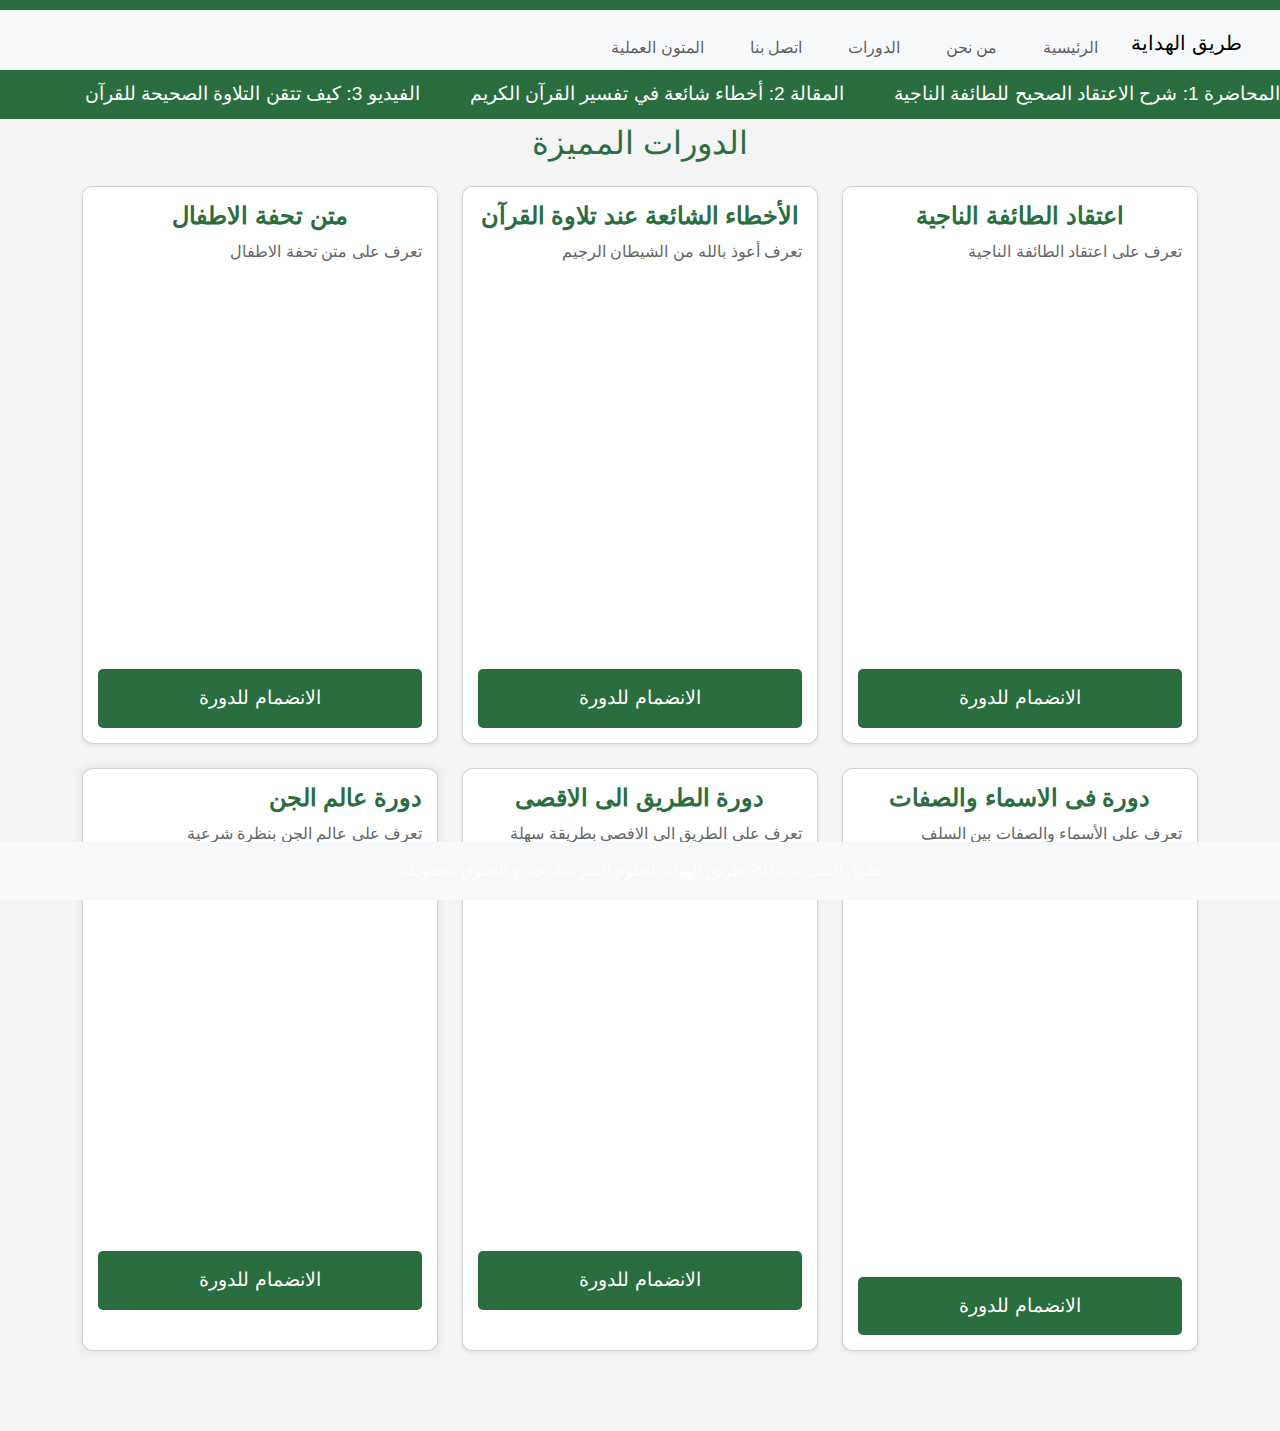
==== commit 637e7392: "Update index.html" ====
--- a/index.html
+++ b/index.html
@@ -148,11 +148,11 @@
             </div>
         </div>
     </div>
+<footer class="bg-light text-center py-3 mt-5">
+    <p>حقوق النشر &copy; 2024 طريق الهداية للعلوم الشرعية. جميع الحقوق محفوظة.</p>
+</footer>
 
-    <footer class="bg-light text-center mt-5 py-3">
-        <p>حقوق النشر &copy; 2024 طريق الهداية للعلوم الشرعية. جميع الحقوق محفوظة.</p>
-    </footer>
+<script src="https://cdn.jsdelivr.net/npm/bootstrap@5.3.2/dist/js/bootstrap.bundle.min.js"></script>
 
-    <script src="https://cdn.jsdelivr.net/npm/bootstrap@5.3.2/dist/js/bootstrap.bundle.min.js"></script>
 </body>
 </html>
--- a/index.css
+++ b/index.css
@@ -16,8 +16,8 @@
     padding: 0;
     background-color: var(--background-color);
     color: var(--text-color);
-    padding-top: 80px; /* لتجنب تغطية المحتوى بالرأس */
-    padding-bottom: 60px; /* لتجنب تغطية المحتوى بالفوتر */
+    padding-top: 100px; /* تعديل المسافة بين الرأس والشريط */
+    padding-bottom: 80px; /* تعديل المسافة بين الفوتر والمحتوى */
 }
 
 /* تنسيق الرأس */
@@ -207,6 +207,7 @@
     position: fixed;
     bottom: 0;
     width: 100%;
+    z-index: 999; /* جعل الفوتر في الأسفل */
 }
 
 footer p {
@@ -240,7 +241,7 @@
     padding: 10px 0;
     overflow: hidden;
     position: fixed;
-    top: 0;
+    top: 70px;  /* ضبط المسافة بين الشريط والرأس */
     left: 0;
     width: 100%;
     z-index: 1000; /* تأكد من ظهور الشريط فوق باقي المحتويات */
@@ -248,21 +249,29 @@
     font-size: 1.2rem;
 }
 
+/* تحديد حركة الشريط */
 .ticker {
     display: flex;
     white-space: nowrap;
-    animation: scroll 15s linear infinite; /* الحركة المستمرة للشريط */
-}
-
+    animation: scroll-left 30s linear infinite; /* الحركة المستمرة للشريط مع مدة أطول */
+}
+
+/* تباعد النصوص داخل الشريط */
 .ticker span {
-    margin-right: 50px; /* المسافة بين النصوص */
-}
-
-@keyframes scroll {
+    margin-left: 50px; /* المسافة بين النصوص */
+}
+
+/* الحركة من اليسار إلى اليمين */
+@keyframes scroll-left {
     0% {
-        transform: translateX(100%); /* بداية الحركة من خارج الشاشة من اليمين */
+        transform: translateX(-100%); /* بداية الحركة من خارج الشاشة من اليسار */
     }
     100% {
-        transform: translateX(-100%); /* نهاية الحركة لخارج الشاشة من اليسار */
-    }
-}
+        transform: translateX(100%); /* نهاية الحركة لخارج الشاشة من اليمين */
+    }
+}
+
+/* إيقاف الشريط عند التمرير بالماوس */
+.ticker-container:hover .ticker {
+    animation-play-state: paused; /* توقف الحركة */
+}
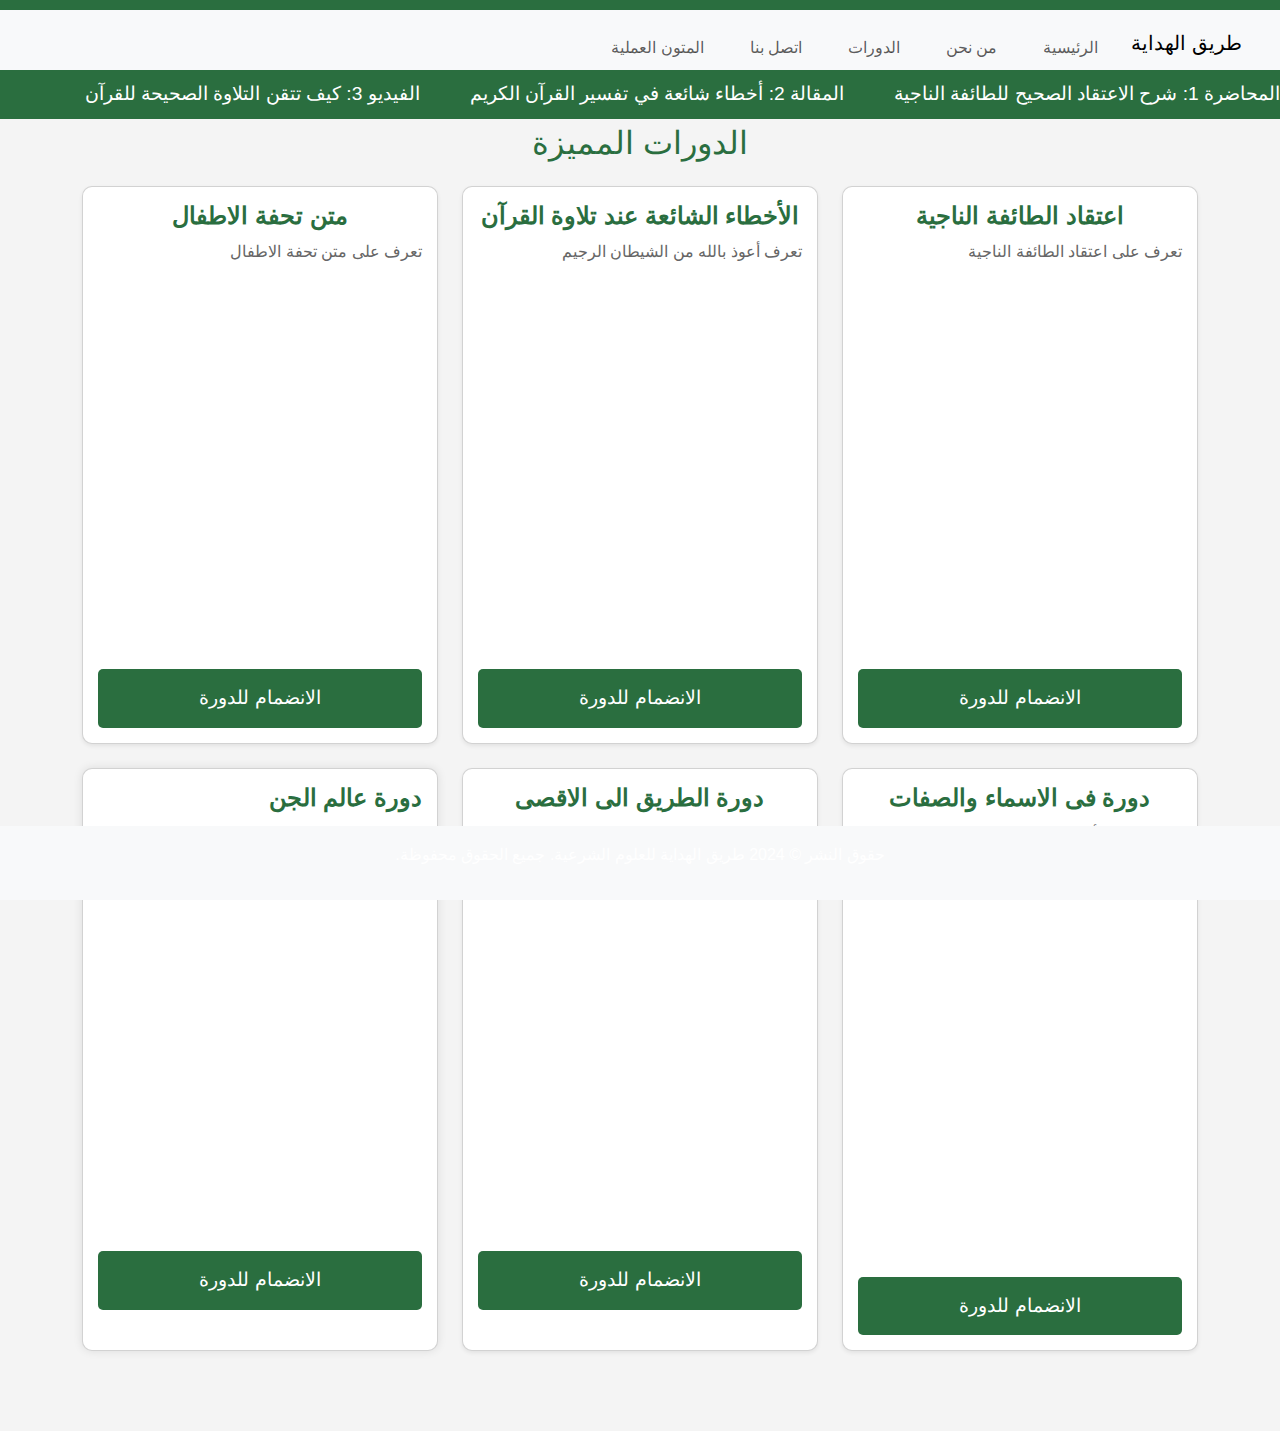
==== commit e5bb45a3: "Update index.html" ====
--- a/index.html
+++ b/index.html
@@ -148,11 +148,11 @@
             </div>
         </div>
     </div>
-<footer class="bg-light text-center py-3 mt-5">
-    <p>حقوق النشر &copy; 2024 طريق الهداية للعلوم الشرعية. جميع الحقوق محفوظة.</p>
-</footer>
 
-<script src="https://cdn.jsdelivr.net/npm/bootstrap@5.3.2/dist/js/bootstrap.bundle.min.js"></script>
+    <footer class="bg-light text-center py-3 mt-5">
+        <p>حقوق النشر &copy; 2024 طريق الهداية للعلوم الشرعية. جميع الحقوق محفوظة.</p>
+    </footer>
 
+    <script src="https://cdn.jsdelivr.net/npm/bootstrap@5.3.2/dist/js/bootstrap.bundle.min.js"></script>
 </body>
 </html>
--- a/index.css
+++ b/index.css
@@ -199,6 +199,7 @@
 }
 
 /* الفوتر */
+/* الفوتر */
 footer {
     background-color: var(--main-color);
     color: white;
@@ -207,13 +208,9 @@
     position: fixed;
     bottom: 0;
     width: 100%;
-    z-index: 999; /* جعل الفوتر في الأسفل */
-}
-
-footer p {
-    margin: 0;
-    font-size: 1rem;
-}
+    z-index: 999;
+}
+
 
 /* تحسين التصميم للشاشات الصغيرة */
 @media (max-width: 768px) {
